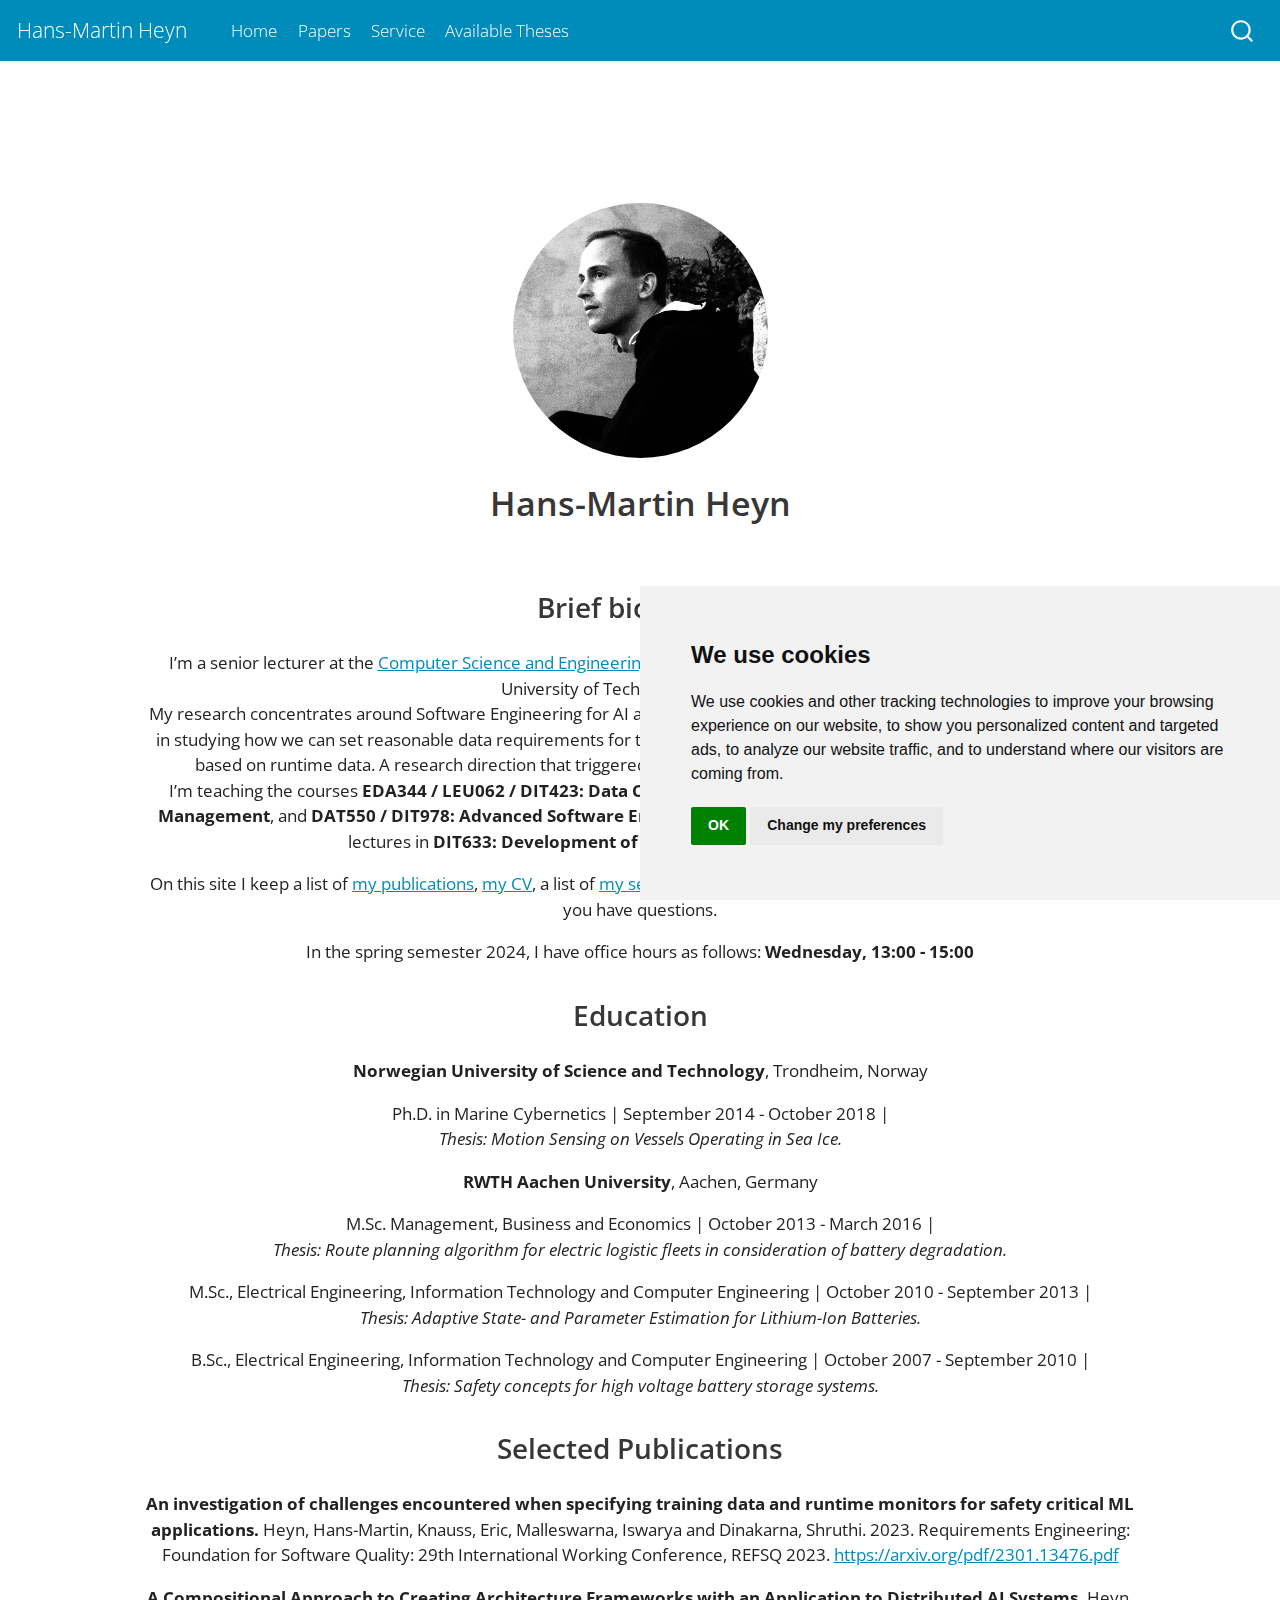
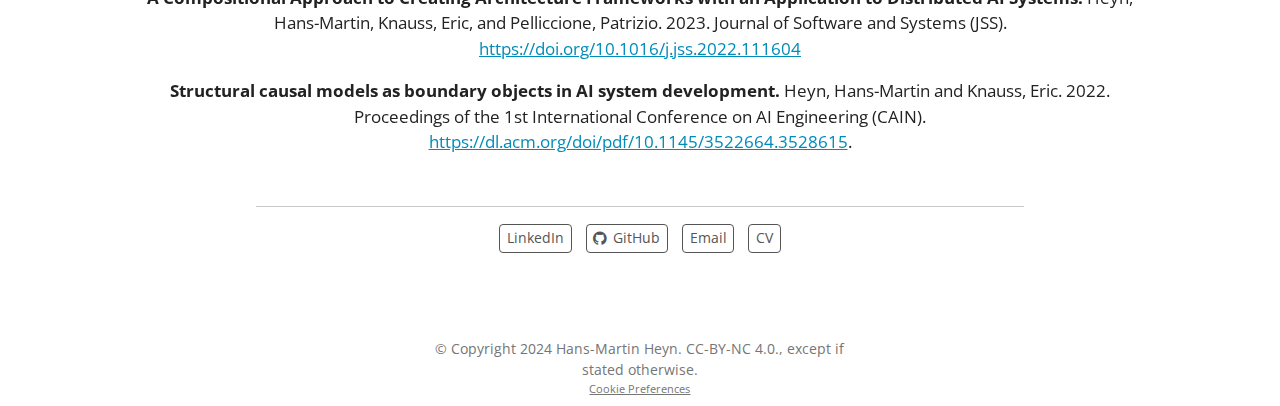
==== index.html @ 66760382 "page update" ====
<!DOCTYPE html>
<html xmlns="http://www.w3.org/1999/xhtml" lang="en" xml:lang="en"><head>

<meta charset="utf-8">
<meta name="generator" content="quarto-1.3.353">

<meta name="viewport" content="width=device-width, initial-scale=1.0, user-scalable=yes">


<title>Hans-Martin Heyn</title>
<style>
code{white-space: pre-wrap;}
span.smallcaps{font-variant: small-caps;}
div.columns{display: flex; gap: min(4vw, 1.5em);}
div.column{flex: auto; overflow-x: auto;}
div.hanging-indent{margin-left: 1.5em; text-indent: -1.5em;}
ul.task-list{list-style: none;}
ul.task-list li input[type="checkbox"] {
  width: 0.8em;
  margin: 0 0.8em 0.2em -1em; /* quarto-specific, see https://github.com/quarto-dev/quarto-cli/issues/4556 */ 
  vertical-align: middle;
}
</style>


<script src="site_libs/quarto-nav/quarto-nav.js"></script>
<script src="site_libs/quarto-nav/headroom.min.js"></script>
<script src="site_libs/clipboard/clipboard.min.js"></script>
<script src="site_libs/quarto-search/autocomplete.umd.js"></script>
<script src="site_libs/quarto-search/fuse.min.js"></script>
<script src="site_libs/quarto-search/quarto-search.js"></script>
<meta name="quarto:offset" content="./">
<script src="site_libs/cookie-consent/cookie-consent.js"></script>
<link href="site_libs/cookie-consent/cookie-consent.css" rel="stylesheet">
<script src="site_libs/quarto-html/quarto.js"></script>
<script src="site_libs/quarto-html/popper.min.js"></script>
<script src="site_libs/quarto-html/tippy.umd.min.js"></script>
<link href="site_libs/quarto-html/tippy.css" rel="stylesheet">
<link href="site_libs/quarto-html/quarto-syntax-highlighting.css" rel="stylesheet" id="quarto-text-highlighting-styles">
<script src="site_libs/bootstrap/bootstrap.min.js"></script>
<link href="site_libs/bootstrap/bootstrap-icons.css" rel="stylesheet">
<link href="site_libs/bootstrap/bootstrap.min.css" rel="stylesheet" id="quarto-bootstrap" data-mode="light">
<script id="quarto-search-options" type="application/json">{
  "location": "navbar",
  "copy-button": false,
  "collapse-after": 3,
  "panel-placement": "end",
  "type": "overlay",
  "limit": 20,
  "language": {
    "search-no-results-text": "No results",
    "search-matching-documents-text": "matching documents",
    "search-copy-link-title": "Copy link to search",
    "search-hide-matches-text": "Hide additional matches",
    "search-more-match-text": "more match in this document",
    "search-more-matches-text": "more matches in this document",
    "search-clear-button-title": "Clear",
    "search-detached-cancel-button-title": "Cancel",
    "search-submit-button-title": "Submit"
  }
}</script>

<script type="text/javascript" charset="UTF-8">
document.addEventListener('DOMContentLoaded', function () {
cookieconsent.run({
  "notice_banner_type":"simple",
  "consent_type":"implied",
  "palette":"light",
  "language":"en",
  "page_load_consent_levels":["strictly-necessary","functionality","tracking","targeting"],
  "notice_banner_reject_button_hide":false,
  "preferences_center_close_button_hide":false,
  "website_name":""
  });
});
</script> 
  


<link rel="stylesheet" href="styles.css">
<meta property="og:title" content="Hans-Martin Heyn">
<meta property="og:image" content="https://martinheyn.github.io/me.jpg">
<meta property="og:site-name" content="Hans-Martin Heyn">
<meta property="og:locale" content="se_SE">
<meta name="twitter:title" content="Hans-Martin Heyn">
<meta name="twitter:image" content="https://martinheyn.github.io/me.jpg">
<meta name="twitter:creator" content="@martin_heyn">
<meta name="twitter:card" content="summary_large_image">
</head>

<body class="nav-fixed fullcontent">

<div id="quarto-search-results"></div>
  <header id="quarto-header" class="headroom fixed-top">
    <nav class="navbar navbar-expand-lg navbar-dark ">
      <div class="navbar-container container-fluid">
      <div class="navbar-brand-container">
    <a class="navbar-brand" href="./index.html">
    <span class="navbar-title">Hans-Martin Heyn</span>
    </a>
  </div>
            <div id="quarto-search" class="" title="Search"></div>
          <button class="navbar-toggler" type="button" data-bs-toggle="collapse" data-bs-target="#navbarCollapse" aria-controls="navbarCollapse" aria-expanded="false" aria-label="Toggle navigation" onclick="if (window.quartoToggleHeadroom) { window.quartoToggleHeadroom(); }">
  <span class="navbar-toggler-icon"></span>
</button>
          <div class="collapse navbar-collapse" id="navbarCollapse">
            <ul class="navbar-nav navbar-nav-scroll me-auto">
  <li class="nav-item">
    <a class="nav-link active" href="./index.html" rel="" target="" aria-current="page">
 <span class="menu-text">Home</span></a>
  </li>  
  <li class="nav-item">
    <a class="nav-link" href="./papers" rel="" target="">
 <span class="menu-text">Papers</span></a>
  </li>  
  <li class="nav-item">
    <a class="nav-link" href="./service" rel="" target="">
 <span class="menu-text">Service</span></a>
  </li>  
  <li class="nav-item">
    <a class="nav-link" href="./theses" rel="" target="">
 <span class="menu-text">Available Theses</span></a>
  </li>  
</ul>
            <div class="quarto-navbar-tools ms-auto">
</div>
          </div> <!-- /navcollapse -->
      </div> <!-- /container-fluid -->
    </nav>
</header>
<!-- content -->
<div id="quarto-content" class="quarto-container page-columns page-rows-contents page-layout-article page-navbar">
<!-- sidebar -->
<!-- margin-sidebar -->
    
<!-- main -->
<div class="quarto-about-jolla page-columns page-full">
  <img src="me.jpg" class="about-image
  round " style="height: 15em; width: 15em;">
 <header id="title-block-header" class="quarto-title-block default">
<div class="quarto-title">
<h1 class="title">Hans-Martin Heyn</h1>
</div>
<div class="quarto-title-meta">
  </div>
</header><main class="content page-columns page-full" id="quarto-document-content">
<div class="column-page">
<section id="brief-biography" class="level2">
<h2 data-anchor-id="brief-biography">Brief biography</h2>
<p>I’m a senior lecturer at the <a href="https://www.gu.se/en/computer-science-engineering">Computer Science and Engineering Department</a> of the University of Gothenburg and Chalmers University of Technology in Sweden.<br> My research concentrates around Software Engineering for AI and distributed cyber-physical systems. I’m especially interested in studying how we can set reasonable data requirements for training and run-time data and implement fault detection for AI based on runtime data. A research direction that triggered my interest for achieving these aims is causal modelling.<br> I’m teaching the courses <strong>EDA344 / LEU062 / DIT423: Data Communication</strong>, <strong>DAT257 / DIT257: Agile Software Project Management</strong>, and <strong>DAT550 / DIT978: Advanced Software Engineering for AI/ML-Enabled Systems</strong>. I’m also giving guest lectures in <strong>DIT633: Development of Embedded and Real-Time Systems</strong>.</p>
<p>On this site I keep a list of <a href="papers">my publications</a>, <a href="cv.pdf">my CV</a>, a list of <a href="service">my services</a> and <a href="theses">a list of theses I supervise</a>. Feel free to contact me if you have questions.</p>
<p>In the spring semester 2024, I have office hours as follows: <strong>Wednesday, 13:00 - 15:00</strong></p>
</section>
<section id="education" class="level2">
<h2 data-anchor-id="education">Education</h2>
<p><strong>Norwegian University of Science and Technology</strong>, Trondheim, Norway</p>
<p>Ph.D.&nbsp;in Marine Cybernetics | September 2014 - October 2018 |<br> <em>Thesis: Motion Sensing on Vessels Operating in Sea Ice.</em></p>
<p><strong>RWTH Aachen University</strong>, Aachen, Germany</p>
<p>M.Sc. Management, Business and Economics | October 2013 - March 2016 |<br> <em>Thesis: Route planning algorithm for electric logistic fleets in consideration of battery degradation.</em></p>
<p>M.Sc., Electrical Engineering, Information Technology and Computer Engineering | October 2010 - September 2013 |<br> <em>Thesis: Adaptive State- and Parameter Estimation for Lithium-Ion Batteries.</em></p>
B.Sc., Electrical Engineering, Information Technology and Computer Engineering | October 2007 - September 2010 |<br> <em>Thesis: Safety concepts for high voltage battery storage systems.</em>
<p>
</p>
</section>
<section id="selected-publications" class="level2">
<h2 data-anchor-id="selected-publications">Selected Publications</h2>
<p><strong>An investigation of challenges encountered when specifying training data and runtime monitors for safety critical ML applications.</strong> Heyn, Hans-Martin, Knauss, Eric, Malleswarna, Iswarya and Dinakarna, Shruthi. 2023. Requirements Engineering: Foundation for Software Quality: 29th International Working Conference, REFSQ 2023. <a href="https://arxiv.org/pdf/2301.13476.pdf">https://arxiv.org/pdf/2301.13476.pdf</a></p>
<p><strong>A Compositional Approach to Creating Architecture Frameworks with an Application to Distributed AI Systems.</strong> Heyn, Hans-Martin, Knauss, Eric, and Pelliccione, Patrizio. 2023. Journal of Software and Systems (JSS). <a href="https://doi.org/10.1016/j.jss.2022.111604">https://doi.org/10.1016/j.jss.2022.111604</a></p>
<p><strong>Structural causal models as boundary objects in AI system development.</strong> Heyn, Hans-Martin and Knauss, Eric. 2022. Proceedings of the 1st International Conference on AI Engineering (CAIN). <a href="https://dl.acm.org/doi/pdf/10.1145/3522664.3528615">https://dl.acm.org/doi/pdf/10.1145/3522664.3528615</a>.</p>
</section>
</div>


</main> 
  <hr class="about-sep">
   <div class="about-links">
  <a href="https://www.linkedin.com/in/hans-martin-heyn-308461155" class="about-link" rel="" target="">
     <span class="about-link-text">LinkedIn</span>
  </a>
  <a href="https://github.com/martinheyn" class="about-link" rel="" target="">
    <i class="bi bi-github"></i>
     <span class="about-link-text">GitHub</span>
  </a>
  <a href="mailto:heynatchalmers.se" class="about-link" rel="" target="">
     <span class="about-link-text">Email</span>
  </a>
  <a href="/cv.pdf" class="about-link" rel="" target="">
     <span class="about-link-text">CV</span>
  </a>
</div>
</div>
 <!-- /main -->
<script id="quarto-html-after-body" type="application/javascript">
window.document.addEventListener("DOMContentLoaded", function (event) {
  const toggleBodyColorMode = (bsSheetEl) => {
    const mode = bsSheetEl.getAttribute("data-mode");
    const bodyEl = window.document.querySelector("body");
    if (mode === "dark") {
      bodyEl.classList.add("quarto-dark");
      bodyEl.classList.remove("quarto-light");
    } else {
      bodyEl.classList.add("quarto-light");
      bodyEl.classList.remove("quarto-dark");
    }
  }
  const toggleBodyColorPrimary = () => {
    const bsSheetEl = window.document.querySelector("link#quarto-bootstrap");
    if (bsSheetEl) {
      toggleBodyColorMode(bsSheetEl);
    }
  }
  toggleBodyColorPrimary();  
  const isCodeAnnotation = (el) => {
    for (const clz of el.classList) {
      if (clz.startsWith('code-annotation-')) {                     
        return true;
      }
    }
    return false;
  }
  const clipboard = new window.ClipboardJS('.code-copy-button', {
    text: function(trigger) {
      const codeEl = trigger.previousElementSibling.cloneNode(true);
      for (const childEl of codeEl.children) {
        if (isCodeAnnotation(childEl)) {
          childEl.remove();
        }
      }
      return codeEl.innerText;
    }
  });
  clipboard.on('success', function(e) {
    // button target
    const button = e.trigger;
    // don't keep focus
    button.blur();
    // flash "checked"
    button.classList.add('code-copy-button-checked');
    var currentTitle = button.getAttribute("title");
    button.setAttribute("title", "Copied!");
    let tooltip;
    if (window.bootstrap) {
      button.setAttribute("data-bs-toggle", "tooltip");
      button.setAttribute("data-bs-placement", "left");
      button.setAttribute("data-bs-title", "Copied!");
      tooltip = new bootstrap.Tooltip(button, 
        { trigger: "manual", 
          customClass: "code-copy-button-tooltip",
          offset: [0, -8]});
      tooltip.show();    
    }
    setTimeout(function() {
      if (tooltip) {
        tooltip.hide();
        button.removeAttribute("data-bs-title");
        button.removeAttribute("data-bs-toggle");
        button.removeAttribute("data-bs-placement");
      }
      button.setAttribute("title", currentTitle);
      button.classList.remove('code-copy-button-checked');
    }, 1000);
    // clear code selection
    e.clearSelection();
  });
  function tippyHover(el, contentFn) {
    const config = {
      allowHTML: true,
      content: contentFn,
      maxWidth: 500,
      delay: 100,
      arrow: false,
      appendTo: function(el) {
          return el.parentElement;
      },
      interactive: true,
      interactiveBorder: 10,
      theme: 'quarto',
      placement: 'bottom-start'
    };
    window.tippy(el, config); 
  }
  const noterefs = window.document.querySelectorAll('a[role="doc-noteref"]');
  for (var i=0; i<noterefs.length; i++) {
    const ref = noterefs[i];
    tippyHover(ref, function() {
      // use id or data attribute instead here
      let href = ref.getAttribute('data-footnote-href') || ref.getAttribute('href');
      try { href = new URL(href).hash; } catch {}
      const id = href.replace(/^#\/?/, "");
      const note = window.document.getElementById(id);
      return note.innerHTML;
    });
  }
      let selectedAnnoteEl;
      const selectorForAnnotation = ( cell, annotation) => {
        let cellAttr = 'data-code-cell="' + cell + '"';
        let lineAttr = 'data-code-annotation="' +  annotation + '"';
        const selector = 'span[' + cellAttr + '][' + lineAttr + ']';
        return selector;
      }
      const selectCodeLines = (annoteEl) => {
        const doc = window.document;
        const targetCell = annoteEl.getAttribute("data-target-cell");
        const targetAnnotation = annoteEl.getAttribute("data-target-annotation");
        const annoteSpan = window.document.querySelector(selectorForAnnotation(targetCell, targetAnnotation));
        const lines = annoteSpan.getAttribute("data-code-lines").split(",");
        const lineIds = lines.map((line) => {
          return targetCell + "-" + line;
        })
        let top = null;
        let height = null;
        let parent = null;
        if (lineIds.length > 0) {
            //compute the position of the single el (top and bottom and make a div)
            const el = window.document.getElementById(lineIds[0]);
            top = el.offsetTop;
            height = el.offsetHeight;
            parent = el.parentElement.parentElement;
          if (lineIds.length > 1) {
            const lastEl = window.document.getElementById(lineIds[lineIds.length - 1]);
            const bottom = lastEl.offsetTop + lastEl.offsetHeight;
            height = bottom - top;
          }
          if (top !== null && height !== null && parent !== null) {
            // cook up a div (if necessary) and position it 
            let div = window.document.getElementById("code-annotation-line-highlight");
            if (div === null) {
              div = window.document.createElement("div");
              div.setAttribute("id", "code-annotation-line-highlight");
              div.style.position = 'absolute';
              parent.appendChild(div);
            }
            div.style.top = top - 2 + "px";
            div.style.height = height + 4 + "px";
            let gutterDiv = window.document.getElementById("code-annotation-line-highlight-gutter");
            if (gutterDiv === null) {
              gutterDiv = window.document.createElement("div");
              gutterDiv.setAttribute("id", "code-annotation-line-highlight-gutter");
              gutterDiv.style.position = 'absolute';
              const codeCell = window.document.getElementById(targetCell);
              const gutter = codeCell.querySelector('.code-annotation-gutter');
              gutter.appendChild(gutterDiv);
            }
            gutterDiv.style.top = top - 2 + "px";
            gutterDiv.style.height = height + 4 + "px";
          }
          selectedAnnoteEl = annoteEl;
        }
      };
      const unselectCodeLines = () => {
        const elementsIds = ["code-annotation-line-highlight", "code-annotation-line-highlight-gutter"];
        elementsIds.forEach((elId) => {
          const div = window.document.getElementById(elId);
          if (div) {
            div.remove();
          }
        });
        selectedAnnoteEl = undefined;
      };
      // Attach click handler to the DT
      const annoteDls = window.document.querySelectorAll('dt[data-target-cell]');
      for (const annoteDlNode of annoteDls) {
        annoteDlNode.addEventListener('click', (event) => {
          const clickedEl = event.target;
          if (clickedEl !== selectedAnnoteEl) {
            unselectCodeLines();
            const activeEl = window.document.querySelector('dt[data-target-cell].code-annotation-active');
            if (activeEl) {
              activeEl.classList.remove('code-annotation-active');
            }
            selectCodeLines(clickedEl);
            clickedEl.classList.add('code-annotation-active');
          } else {
            // Unselect the line
            unselectCodeLines();
            clickedEl.classList.remove('code-annotation-active');
          }
        });
      }
  const findCites = (el) => {
    const parentEl = el.parentElement;
    if (parentEl) {
      const cites = parentEl.dataset.cites;
      if (cites) {
        return {
          el,
          cites: cites.split(' ')
        };
      } else {
        return findCites(el.parentElement)
      }
    } else {
      return undefined;
    }
  };
  var bibliorefs = window.document.querySelectorAll('a[role="doc-biblioref"]');
  for (var i=0; i<bibliorefs.length; i++) {
    const ref = bibliorefs[i];
    const citeInfo = findCites(ref);
    if (citeInfo) {
      tippyHover(citeInfo.el, function() {
        var popup = window.document.createElement('div');
        citeInfo.cites.forEach(function(cite) {
          var citeDiv = window.document.createElement('div');
          citeDiv.classList.add('hanging-indent');
          citeDiv.classList.add('csl-entry');
          var biblioDiv = window.document.getElementById('ref-' + cite);
          if (biblioDiv) {
            citeDiv.innerHTML = biblioDiv.innerHTML;
          }
          popup.appendChild(citeDiv);
        });
        return popup.innerHTML;
      });
    }
  }
});
</script>
</div> <!-- /content -->
<footer class="footer">
  <div class="nav-footer">
    <div class="nav-footer-left">
      &nbsp;
    </div>   
    <div class="nav-footer-center">© Copyright 2024 Hans-Martin Heyn. CC-BY-NC 4.0., except if stated otherwise.<div class="cookie-consent-footer"><a href="#" id="open_preferences_center">Cookie Preferences</a></div></div>
    <div class="nav-footer-right">
      &nbsp;
    </div>
  </div>
</footer>



</body></html>
---- site_libs/cookie-consent/cookie-consent.css ----
div.cookie-consent-footer {
  font-size: 0.8em;
  text-decoration: none;
}
---- site_libs/quarto-html/tippy.css ----
.tippy-box[data-animation=fade][data-state=hidden]{opacity:0}[data-tippy-root]{max-width:calc(100vw - 10px)}.tippy-box{position:relative;background-color:#333;color:#fff;border-radius:4px;font-size:14px;line-height:1.4;white-space:normal;outline:0;transition-property:transform,visibility,opacity}.tippy-box[data-placement^=top]>.tippy-arrow{bottom:0}.tippy-box[data-placement^=top]>.tippy-arrow:before{bottom:-7px;left:0;border-width:8px 8px 0;border-top-color:initial;transform-origin:center top}.tippy-box[data-placement^=bottom]>.tippy-arrow{top:0}.tippy-box[data-placement^=bottom]>.tippy-arrow:before{top:-7px;left:0;border-width:0 8px 8px;border-bottom-color:initial;transform-origin:center bottom}.tippy-box[data-placement^=left]>.tippy-arrow{right:0}.tippy-box[data-placement^=left]>.tippy-arrow:before{border-width:8px 0 8px 8px;border-left-color:initial;right:-7px;transform-origin:center left}.tippy-box[data-placement^=right]>.tippy-arrow{left:0}.tippy-box[data-placement^=right]>.tippy-arrow:before{left:-7px;border-width:8px 8px 8px 0;border-right-color:initial;transform-origin:center right}.tippy-box[data-inertia][data-state=visible]{transition-timing-function:cubic-bezier(.54,1.5,.38,1.11)}.tippy-arrow{width:16px;height:16px;color:#333}.tippy-arrow:before{content:"";position:absolute;border-color:transparent;border-style:solid}.tippy-content{position:relative;padding:5px 9px;z-index:1}
---- site_libs/quarto-html/quarto-syntax-highlighting.css ----
/* quarto syntax highlight colors */
:root {
  --quarto-hl-ot-color: #003B4F;
  --quarto-hl-at-color: #657422;
  --quarto-hl-ss-color: #20794D;
  --quarto-hl-an-color: #5E5E5E;
  --quarto-hl-fu-color: #4758AB;
  --quarto-hl-st-color: #20794D;
  --quarto-hl-cf-color: #003B4F;
  --quarto-hl-op-color: #5E5E5E;
  --quarto-hl-er-color: #AD0000;
  --quarto-hl-bn-color: #AD0000;
  --quarto-hl-al-color: #AD0000;
  --quarto-hl-va-color: #111111;
  --quarto-hl-bu-color: inherit;
  --quarto-hl-ex-color: inherit;
  --quarto-hl-pp-color: #AD0000;
  --quarto-hl-in-color: #5E5E5E;
  --quarto-hl-vs-color: #20794D;
  --quarto-hl-wa-color: #5E5E5E;
  --quarto-hl-do-color: #5E5E5E;
  --quarto-hl-im-color: #00769E;
  --quarto-hl-ch-color: #20794D;
  --quarto-hl-dt-color: #AD0000;
  --quarto-hl-fl-color: #AD0000;
  --quarto-hl-co-color: #5E5E5E;
  --quarto-hl-cv-color: #5E5E5E;
  --quarto-hl-cn-color: #8f5902;
  --quarto-hl-sc-color: #5E5E5E;
  --quarto-hl-dv-color: #AD0000;
  --quarto-hl-kw-color: #003B4F;
}

/* other quarto variables */
:root {
  --quarto-font-monospace: SFMono-Regular, Menlo, Monaco, Consolas, "Liberation Mono", "Courier New", monospace;
}

pre > code.sourceCode > span {
  color: #003B4F;
}

code span {
  color: #003B4F;
}

code.sourceCode > span {
  color: #003B4F;
}

div.sourceCode,
div.sourceCode pre.sourceCode {
  color: #003B4F;
}

code span.ot {
  color: #003B4F;
  font-style: inherit;
}

code span.at {
  color: #657422;
  font-style: inherit;
}

code span.ss {
  color: #20794D;
  font-style: inherit;
}

code span.an {
  color: #5E5E5E;
  font-style: inherit;
}

code span.fu {
  color: #4758AB;
  font-style: inherit;
}

code span.st {
  color: #20794D;
  font-style: inherit;
}

code span.cf {
  color: #003B4F;
  font-style: inherit;
}

code span.op {
  color: #5E5E5E;
  font-style: inherit;
}

code span.er {
  color: #AD0000;
  font-style: inherit;
}

code span.bn {
  color: #AD0000;
  font-style: inherit;
}

code span.al {
  color: #AD0000;
  font-style: inherit;
}

code span.va {
  color: #111111;
  font-style: inherit;
}

code span.bu {
  font-style: inherit;
}

code span.ex {
  font-style: inherit;
}

code span.pp {
  color: #AD0000;
  font-style: inherit;
}

code span.in {
  color: #5E5E5E;
  font-style: inherit;
}

code span.vs {
  color: #20794D;
  font-style: inherit;
}

code span.wa {
  color: #5E5E5E;
  font-style: italic;
}

code span.do {
  color: #5E5E5E;
  font-style: italic;
}

code span.im {
  color: #00769E;
  font-style: inherit;
}

code span.ch {
  color: #20794D;
  font-style: inherit;
}

code span.dt {
  color: #AD0000;
  font-style: inherit;
}

code span.fl {
  color: #AD0000;
  font-style: inherit;
}

code span.co {
  color: #5E5E5E;
  font-style: inherit;
}

code span.cv {
  color: #5E5E5E;
  font-style: italic;
}

code span.cn {
  color: #8f5902;
  font-style: inherit;
}

code span.sc {
  color: #5E5E5E;
  font-style: inherit;
}

code span.dv {
  color: #AD0000;
  font-style: inherit;
}

code span.kw {
  color: #003B4F;
  font-style: inherit;
}

.prevent-inlining {
  content: "</";
}

/*# sourceMappingURL=debc5d5d77c3f9108843748ff7464032.css.map */
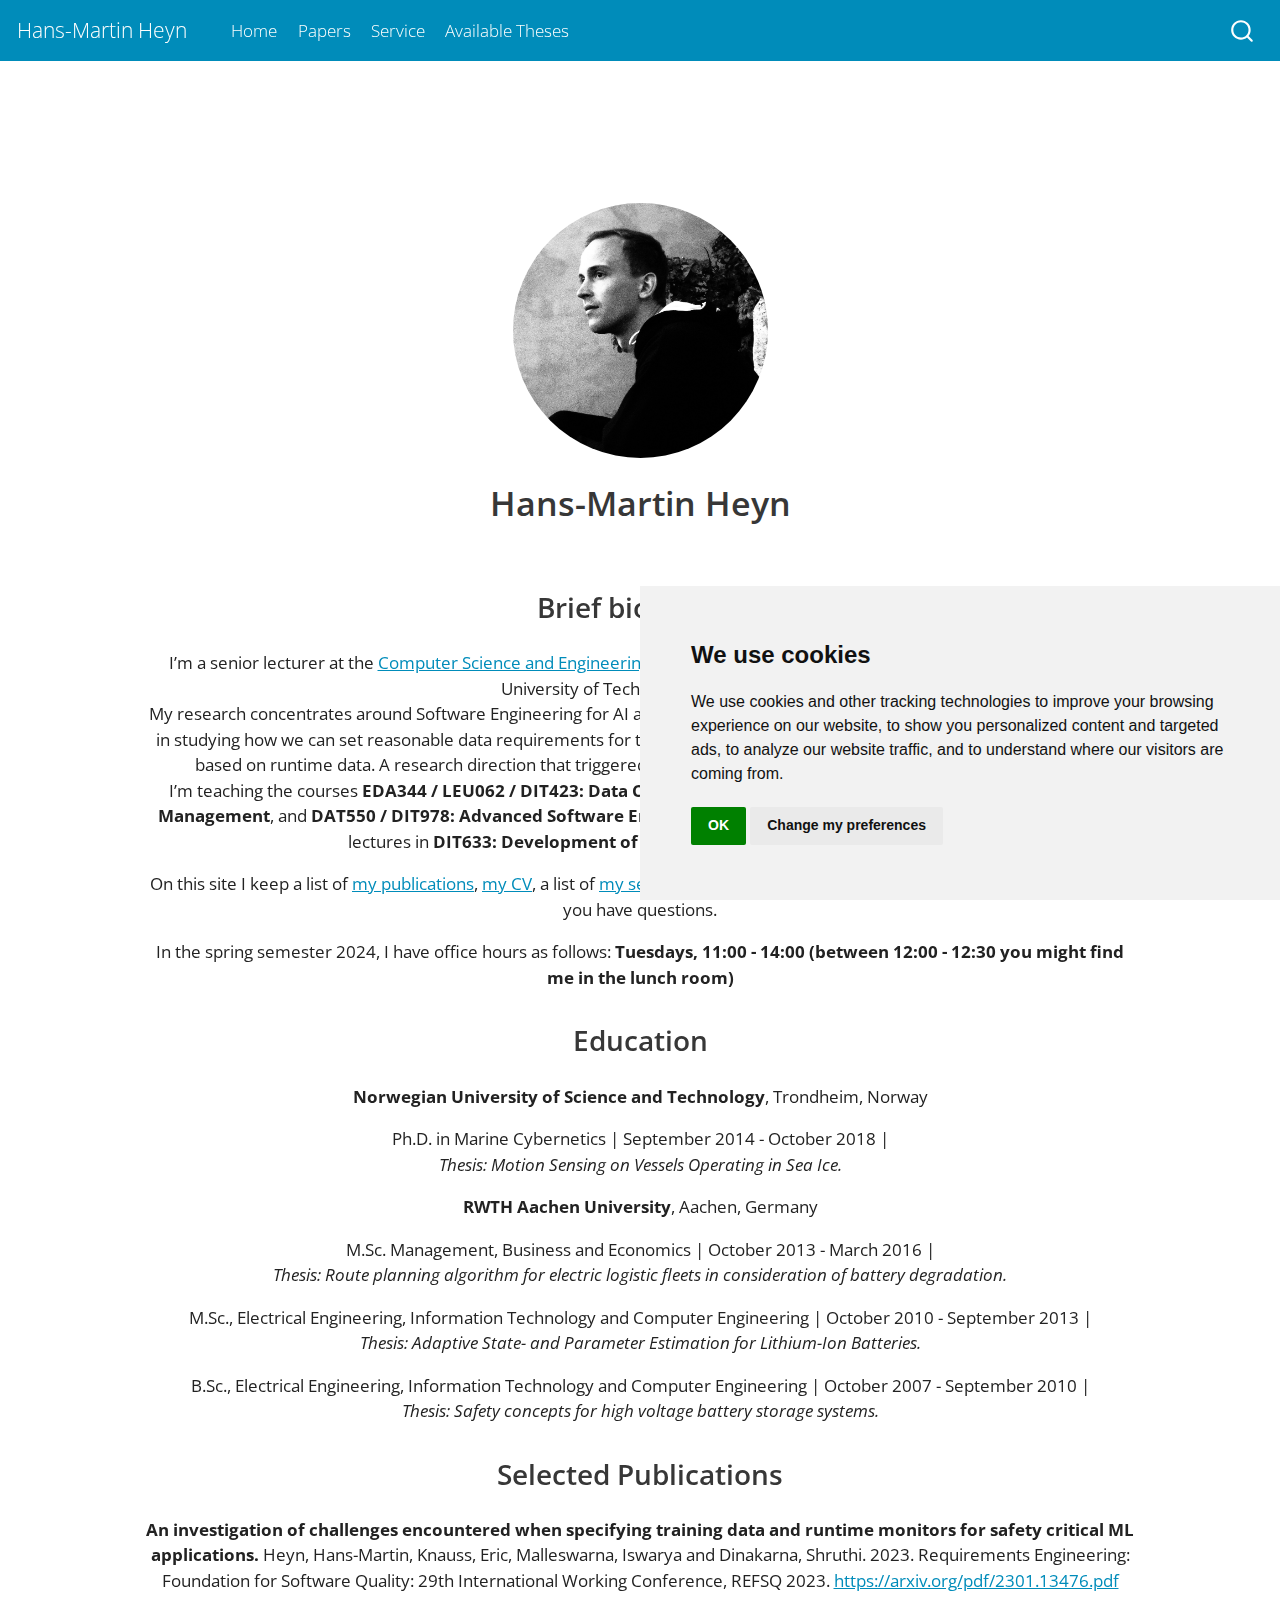
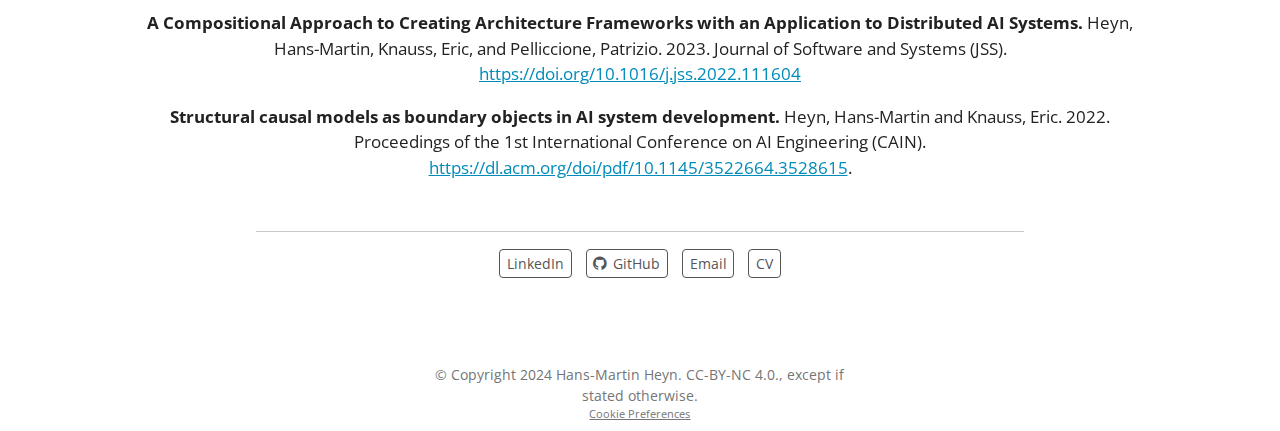
==== commit 718aff55: "updated office hours" ====
--- a/index.html
+++ b/index.html
@@ -2,7 +2,7 @@
 <html xmlns="http://www.w3.org/1999/xhtml" lang="en" xml:lang="en"><head>
 
 <meta charset="utf-8">
-<meta name="generator" content="quarto-1.3.353">
+<meta name="generator" content="quarto-1.3.361">
 
 <meta name="viewport" content="width=device-width, initial-scale=1.0, user-scalable=yes">
 
@@ -56,7 +56,8 @@
     "search-more-matches-text": "more matches in this document",
     "search-clear-button-title": "Clear",
     "search-detached-cancel-button-title": "Cancel",
-    "search-submit-button-title": "Submit"
+    "search-submit-button-title": "Submit",
+    "search-label": "Search"
   }
 }</script>
 
@@ -149,7 +150,7 @@
 <h2 data-anchor-id="brief-biography">Brief biography</h2>
 <p>I’m a senior lecturer at the <a href="https://www.gu.se/en/computer-science-engineering">Computer Science and Engineering Department</a> of the University of Gothenburg and Chalmers University of Technology in Sweden.<br> My research concentrates around Software Engineering for AI and distributed cyber-physical systems. I’m especially interested in studying how we can set reasonable data requirements for training and run-time data and implement fault detection for AI based on runtime data. A research direction that triggered my interest for achieving these aims is causal modelling.<br> I’m teaching the courses <strong>EDA344 / LEU062 / DIT423: Data Communication</strong>, <strong>DAT257 / DIT257: Agile Software Project Management</strong>, and <strong>DAT550 / DIT978: Advanced Software Engineering for AI/ML-Enabled Systems</strong>. I’m also giving guest lectures in <strong>DIT633: Development of Embedded and Real-Time Systems</strong>.</p>
 <p>On this site I keep a list of <a href="papers">my publications</a>, <a href="cv.pdf">my CV</a>, a list of <a href="service">my services</a> and <a href="theses">a list of theses I supervise</a>. Feel free to contact me if you have questions.</p>
-<p>In the spring semester 2024, I have office hours as follows: <strong>Wednesday, 13:00 - 15:00</strong></p>
+<p>In the spring semester 2024, I have office hours as follows: <strong>Tuesdays, 11:00 - 14:00 (between 12:00 - 12:30 you might find me in the lunch room)</strong></p>
 </section>
 <section id="education" class="level2">
 <h2 data-anchor-id="education">Education</h2>
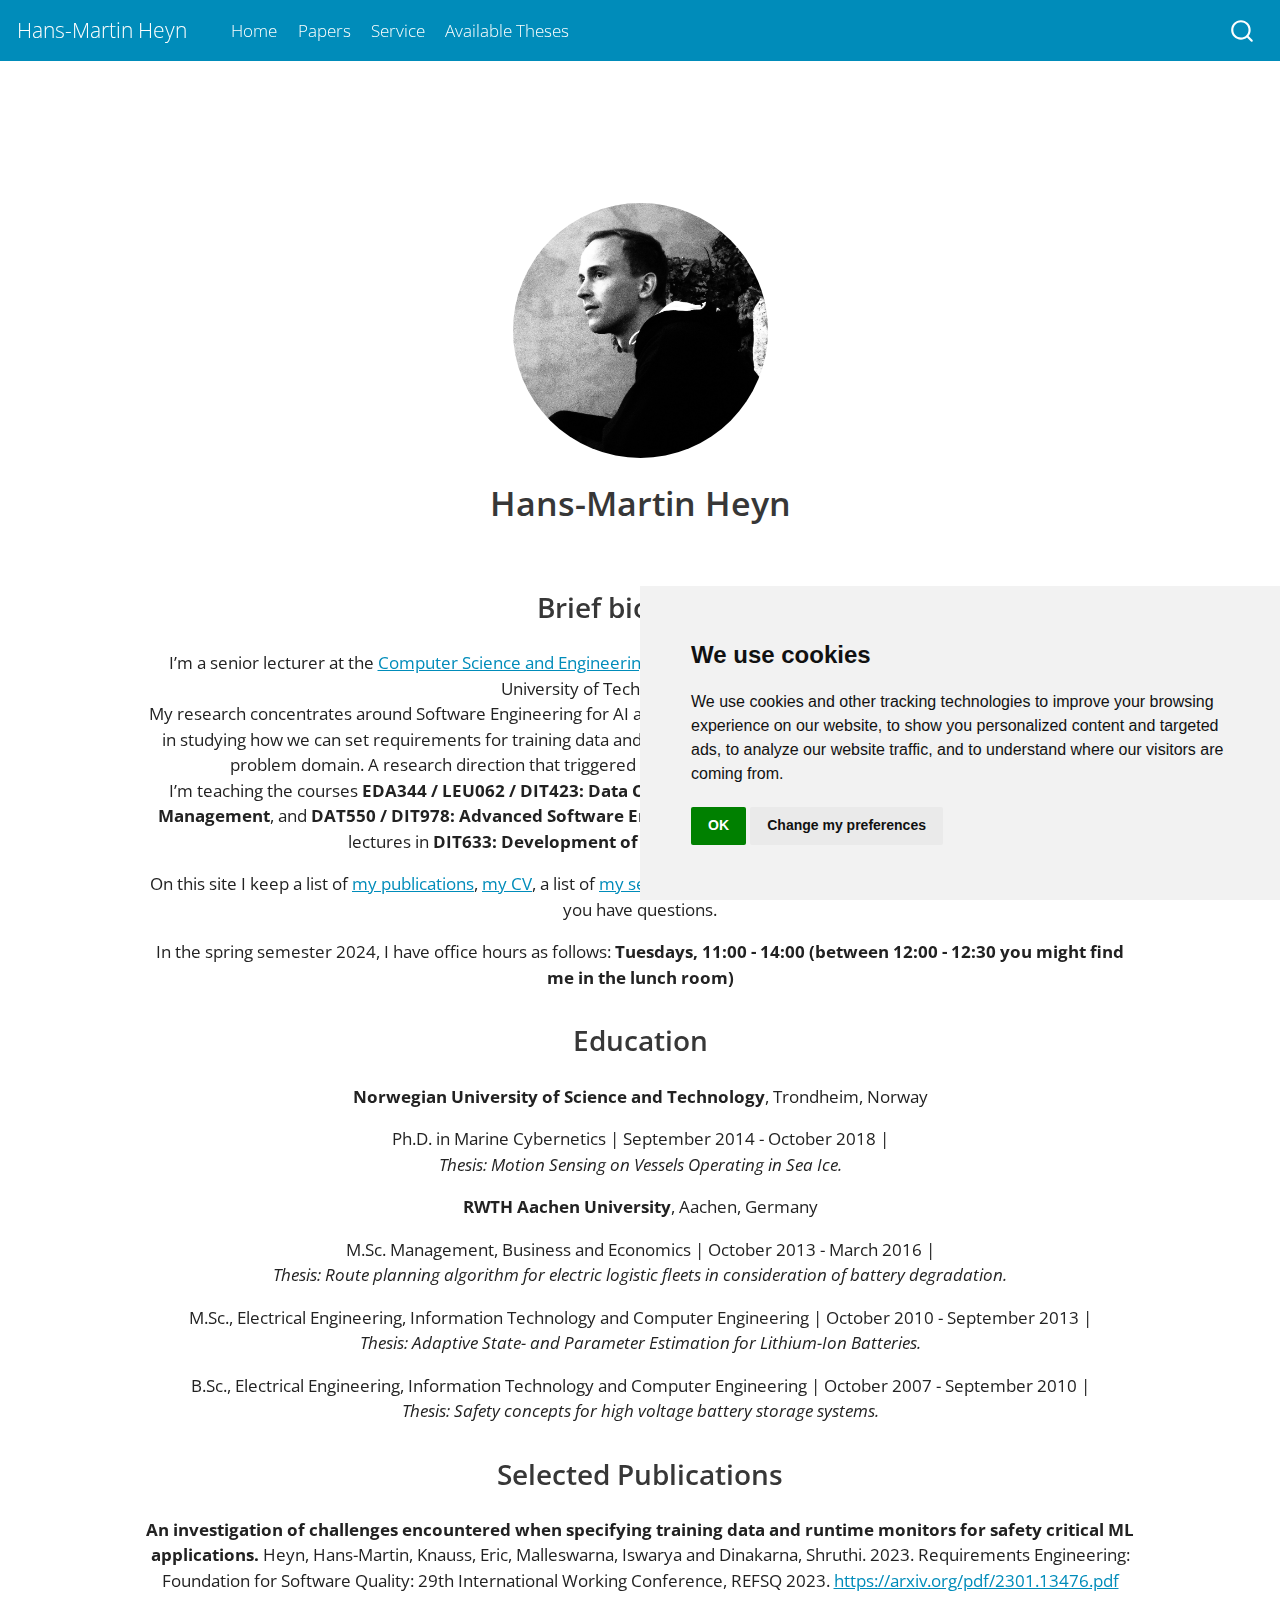
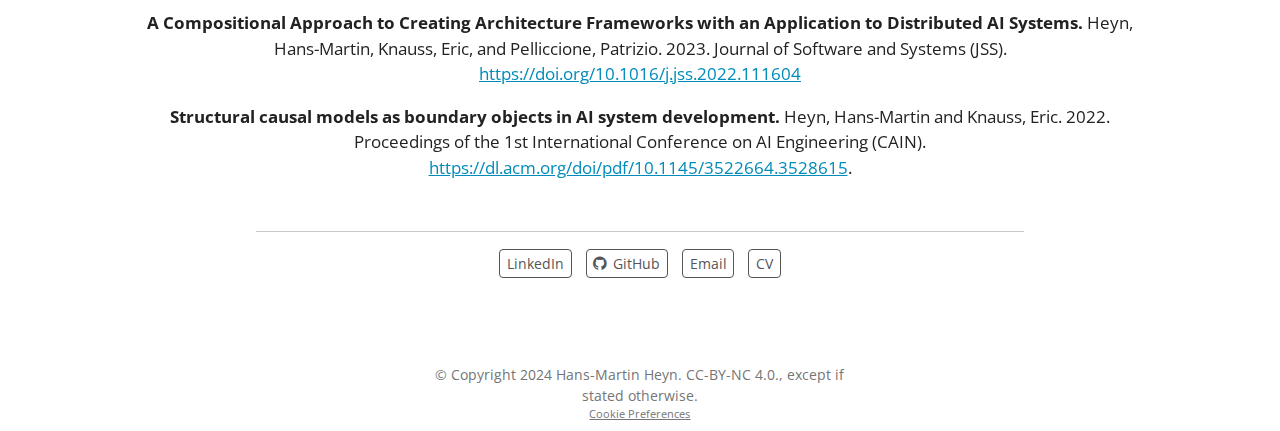
==== commit 7d265bfa: "updated theses and research interest" ====
--- a/index.html
+++ b/index.html
@@ -2,7 +2,7 @@
 <html xmlns="http://www.w3.org/1999/xhtml" lang="en" xml:lang="en"><head>
 
 <meta charset="utf-8">
-<meta name="generator" content="quarto-1.3.361">
+<meta name="generator" content="quarto-1.3.353">
 
 <meta name="viewport" content="width=device-width, initial-scale=1.0, user-scalable=yes">
 
@@ -56,8 +56,7 @@
     "search-more-matches-text": "more matches in this document",
     "search-clear-button-title": "Clear",
     "search-detached-cancel-button-title": "Cancel",
-    "search-submit-button-title": "Submit",
-    "search-label": "Search"
+    "search-submit-button-title": "Submit"
   }
 }</script>
 
@@ -148,7 +147,7 @@
 <div class="column-page">
 <section id="brief-biography" class="level2">
 <h2 data-anchor-id="brief-biography">Brief biography</h2>
-<p>I’m a senior lecturer at the <a href="https://www.gu.se/en/computer-science-engineering">Computer Science and Engineering Department</a> of the University of Gothenburg and Chalmers University of Technology in Sweden.<br> My research concentrates around Software Engineering for AI and distributed cyber-physical systems. I’m especially interested in studying how we can set reasonable data requirements for training and run-time data and implement fault detection for AI based on runtime data. A research direction that triggered my interest for achieving these aims is causal modelling.<br> I’m teaching the courses <strong>EDA344 / LEU062 / DIT423: Data Communication</strong>, <strong>DAT257 / DIT257: Agile Software Project Management</strong>, and <strong>DAT550 / DIT978: Advanced Software Engineering for AI/ML-Enabled Systems</strong>. I’m also giving guest lectures in <strong>DIT633: Development of Embedded and Real-Time Systems</strong>.</p>
+<p>I’m a senior lecturer at the <a href="https://www.gu.se/en/computer-science-engineering">Computer Science and Engineering Department</a> of the University of Gothenburg and Chalmers University of Technology in Sweden.<br> My research concentrates around Software Engineering for AI and distributed cyber-physical systems. I’m especially interested in studying how we can set requirements for training data and data at runtime based on prior knowledge we have about the problem domain. A research direction that triggered my interest for achieving this aim is causal modelling.<br> I’m teaching the courses <strong>EDA344 / LEU062 / DIT423: Data Communication</strong>, <strong>DAT257 / DIT257: Agile Software Project Management</strong>, and <strong>DAT550 / DIT978: Advanced Software Engineering for AI/ML-Enabled Systems</strong>. I’m also giving guest lectures in <strong>DIT633: Development of Embedded and Real-Time Systems</strong>.</p>
 <p>On this site I keep a list of <a href="papers">my publications</a>, <a href="cv.pdf">my CV</a>, a list of <a href="service">my services</a> and <a href="theses">a list of theses I supervise</a>. Feel free to contact me if you have questions.</p>
 <p>In the spring semester 2024, I have office hours as follows: <strong>Tuesdays, 11:00 - 14:00 (between 12:00 - 12:30 you might find me in the lunch room)</strong></p>
 </section>
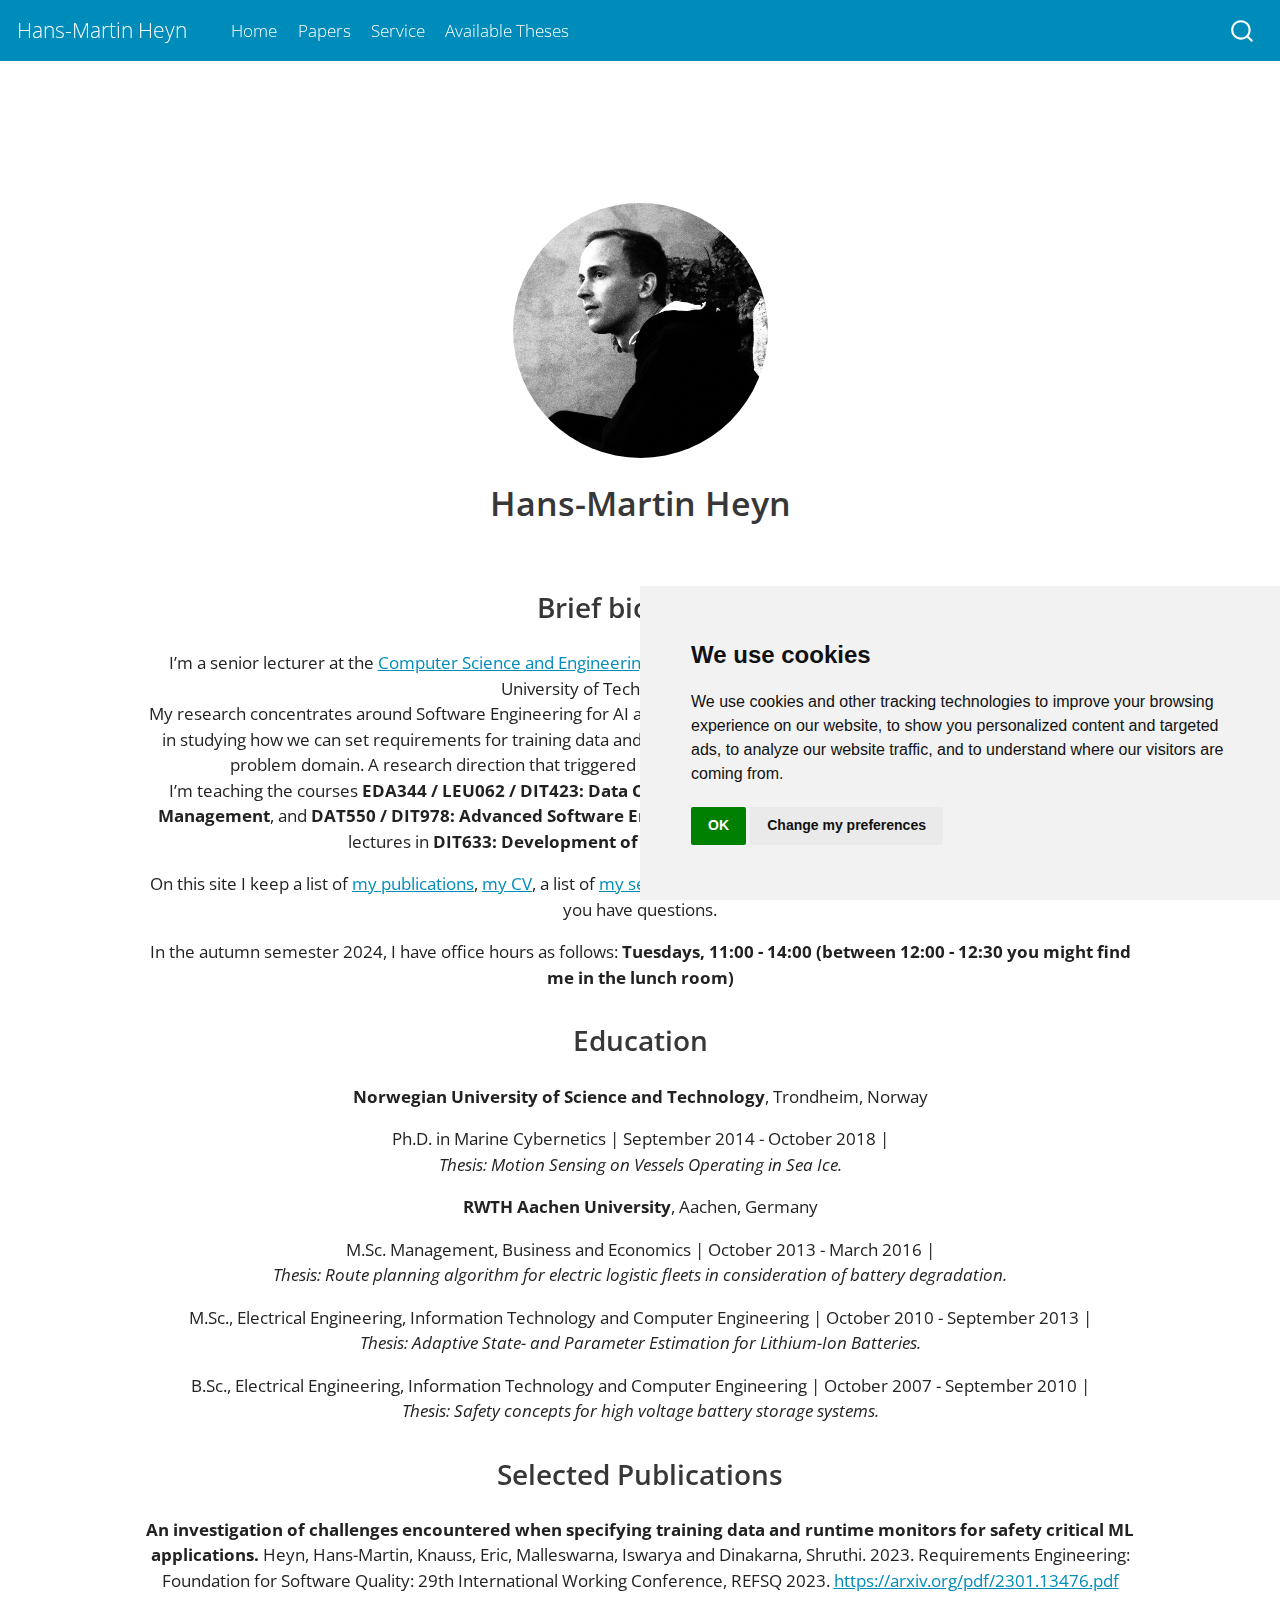
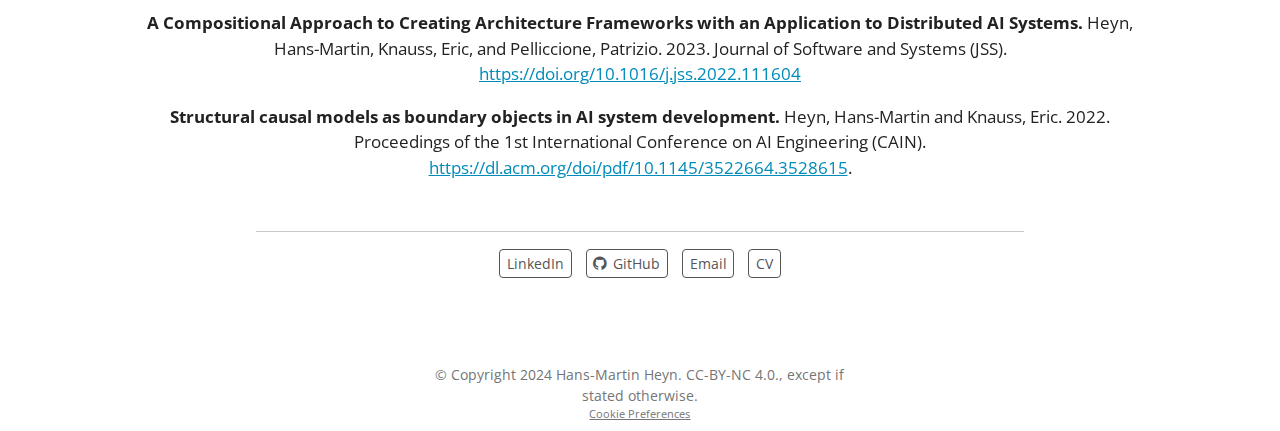
==== commit d9bb4d42: "Update for new term" ====
--- a/index.html
+++ b/index.html
@@ -2,7 +2,7 @@
 <html xmlns="http://www.w3.org/1999/xhtml" lang="en" xml:lang="en"><head>
 
 <meta charset="utf-8">
-<meta name="generator" content="quarto-1.3.353">
+<meta name="generator" content="quarto-1.3.361">
 
 <meta name="viewport" content="width=device-width, initial-scale=1.0, user-scalable=yes">
 
@@ -56,7 +56,8 @@
     "search-more-matches-text": "more matches in this document",
     "search-clear-button-title": "Clear",
     "search-detached-cancel-button-title": "Cancel",
-    "search-submit-button-title": "Submit"
+    "search-submit-button-title": "Submit",
+    "search-label": "Search"
   }
 }</script>
 
@@ -149,7 +150,7 @@
 <h2 data-anchor-id="brief-biography">Brief biography</h2>
 <p>I’m a senior lecturer at the <a href="https://www.gu.se/en/computer-science-engineering">Computer Science and Engineering Department</a> of the University of Gothenburg and Chalmers University of Technology in Sweden.<br> My research concentrates around Software Engineering for AI and distributed cyber-physical systems. I’m especially interested in studying how we can set requirements for training data and data at runtime based on prior knowledge we have about the problem domain. A research direction that triggered my interest for achieving this aim is causal modelling.<br> I’m teaching the courses <strong>EDA344 / LEU062 / DIT423: Data Communication</strong>, <strong>DAT257 / DIT257: Agile Software Project Management</strong>, and <strong>DAT550 / DIT978: Advanced Software Engineering for AI/ML-Enabled Systems</strong>. I’m also giving guest lectures in <strong>DIT633: Development of Embedded and Real-Time Systems</strong>.</p>
 <p>On this site I keep a list of <a href="papers">my publications</a>, <a href="cv.pdf">my CV</a>, a list of <a href="service">my services</a> and <a href="theses">a list of theses I supervise</a>. Feel free to contact me if you have questions.</p>
-<p>In the spring semester 2024, I have office hours as follows: <strong>Tuesdays, 11:00 - 14:00 (between 12:00 - 12:30 you might find me in the lunch room)</strong></p>
+<p>In the autumn semester 2024, I have office hours as follows: <strong>Tuesdays, 11:00 - 14:00 (between 12:00 - 12:30 you might find me in the lunch room)</strong></p>
 </section>
 <section id="education" class="level2">
 <h2 data-anchor-id="education">Education</h2>
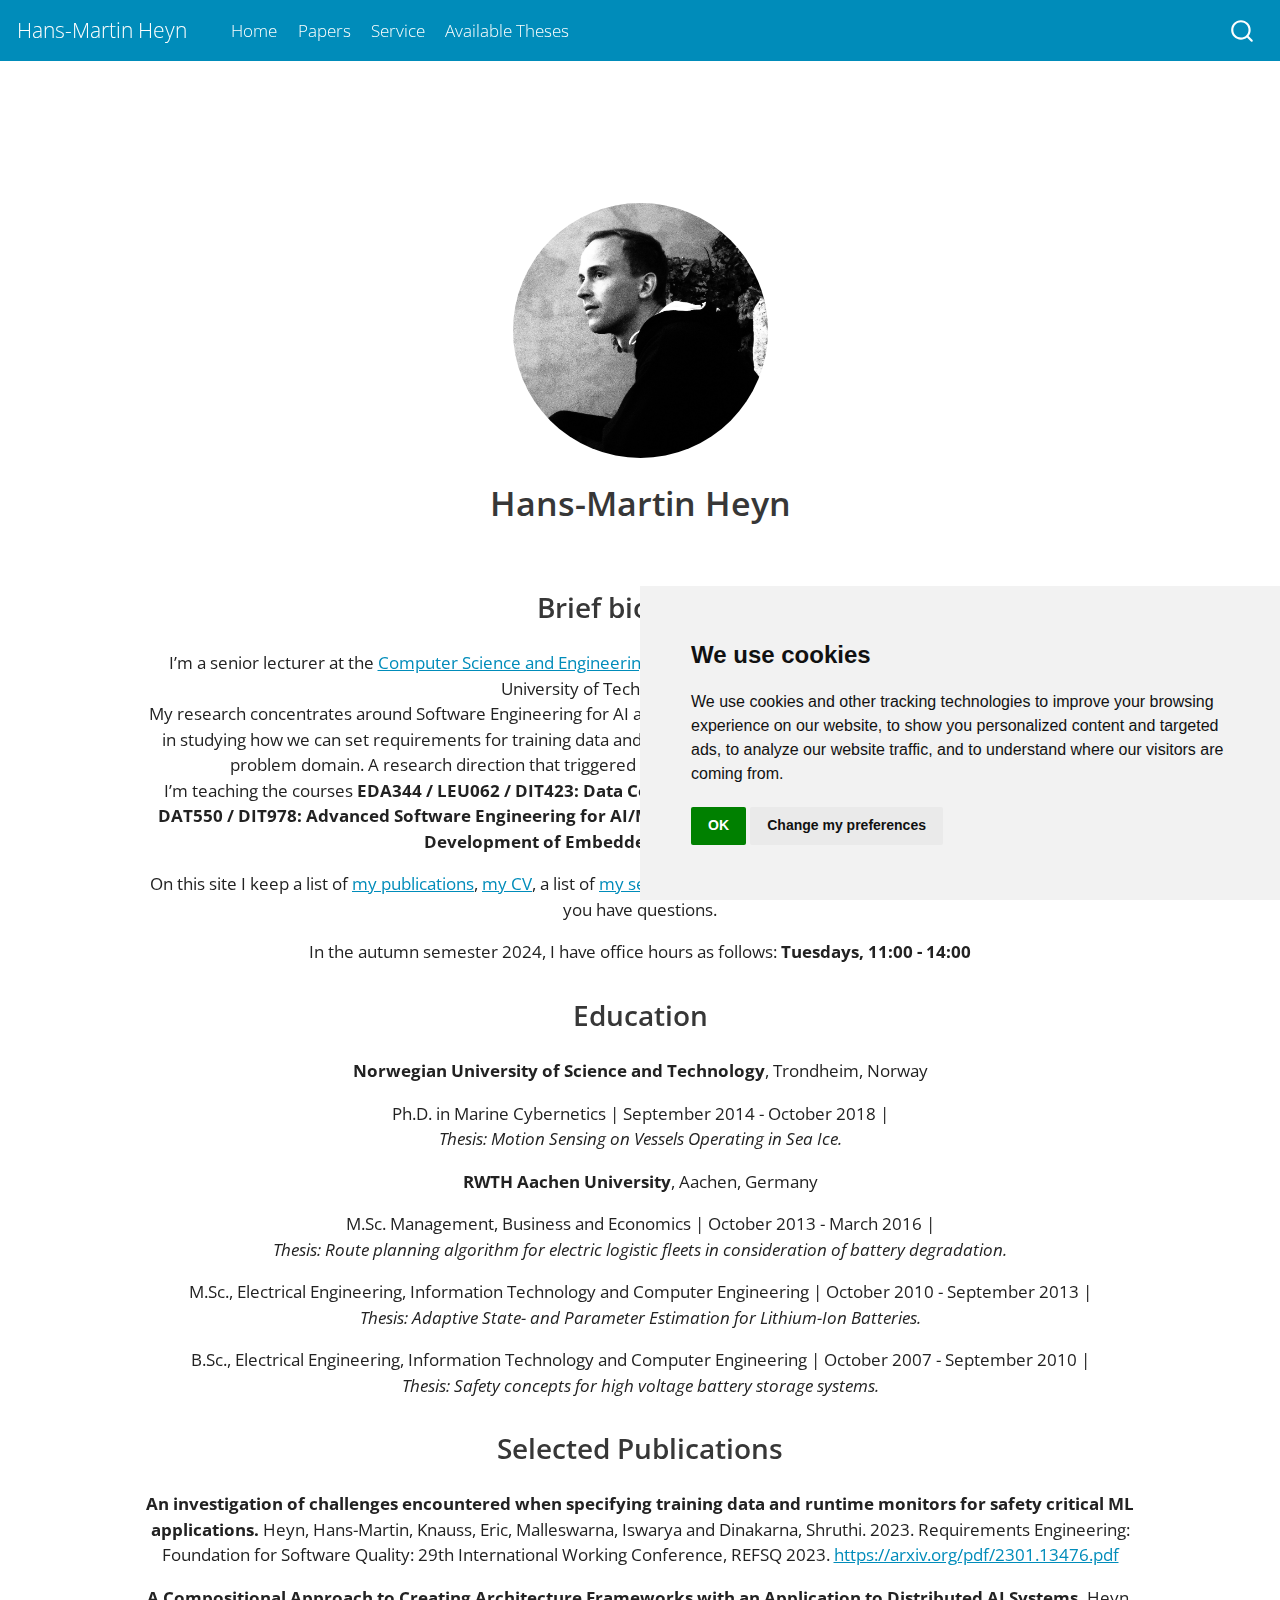
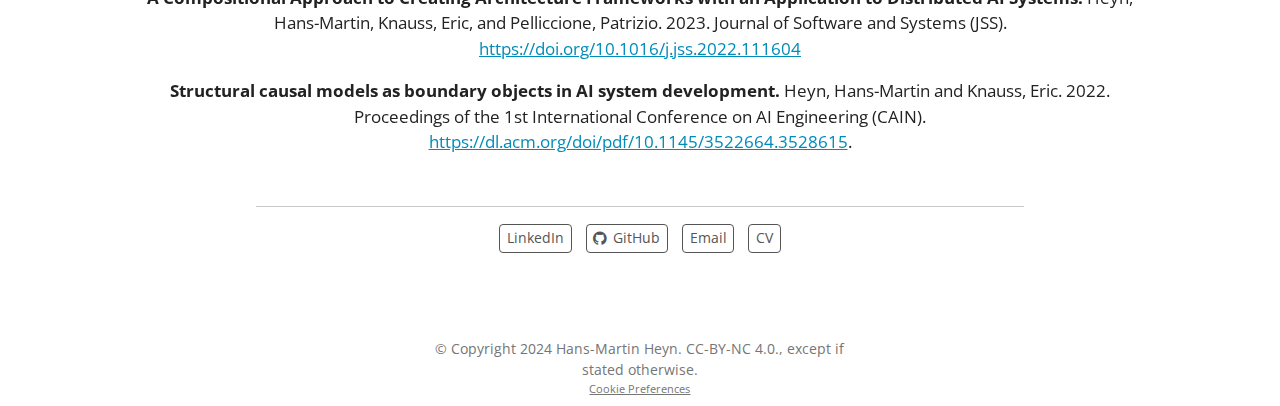
==== commit 7a6e78a9: "update webpage" ====
--- a/index.html
+++ b/index.html
@@ -2,7 +2,7 @@
 <html xmlns="http://www.w3.org/1999/xhtml" lang="en" xml:lang="en"><head>
 
 <meta charset="utf-8">
-<meta name="generator" content="quarto-1.3.361">
+<meta name="generator" content="quarto-1.3.353">
 
 <meta name="viewport" content="width=device-width, initial-scale=1.0, user-scalable=yes">
 
@@ -56,8 +56,7 @@
     "search-more-matches-text": "more matches in this document",
     "search-clear-button-title": "Clear",
     "search-detached-cancel-button-title": "Cancel",
-    "search-submit-button-title": "Submit",
-    "search-label": "Search"
+    "search-submit-button-title": "Submit"
   }
 }</script>
 
@@ -148,9 +147,9 @@
 <div class="column-page">
 <section id="brief-biography" class="level2">
 <h2 data-anchor-id="brief-biography">Brief biography</h2>
-<p>I’m a senior lecturer at the <a href="https://www.gu.se/en/computer-science-engineering">Computer Science and Engineering Department</a> of the University of Gothenburg and Chalmers University of Technology in Sweden.<br> My research concentrates around Software Engineering for AI and distributed cyber-physical systems. I’m especially interested in studying how we can set requirements for training data and data at runtime based on prior knowledge we have about the problem domain. A research direction that triggered my interest for achieving this aim is causal modelling.<br> I’m teaching the courses <strong>EDA344 / LEU062 / DIT423: Data Communication</strong>, <strong>DAT257 / DIT257: Agile Software Project Management</strong>, and <strong>DAT550 / DIT978: Advanced Software Engineering for AI/ML-Enabled Systems</strong>. I’m also giving guest lectures in <strong>DIT633: Development of Embedded and Real-Time Systems</strong>.</p>
+<p>I’m a senior lecturer at the <a href="https://www.gu.se/en/computer-science-engineering">Computer Science and Engineering Department</a> of the University of Gothenburg and Chalmers University of Technology in Sweden.<br> My research concentrates around Software Engineering for AI and distributed cyber-physical systems. I’m especially interested in studying how we can set requirements for training data and data at runtime based on prior knowledge we have about the problem domain. A research direction that triggered my interest for achieving this aim is causal modelling.<br> I’m teaching the courses <strong>EDA344 / LEU062 / DIT423: Data Communication</strong>, <strong>DIT356 / Distributed Systems Project</strong>, and <strong>DAT550 / DIT978: Advanced Software Engineering for AI/ML-Enabled Systems</strong>. I’m also giving guest lectures in <strong>DIT633: Development of Embedded and Real-Time Systems</strong>.</p>
 <p>On this site I keep a list of <a href="papers">my publications</a>, <a href="cv.pdf">my CV</a>, a list of <a href="service">my services</a> and <a href="theses">a list of theses I supervise</a>. Feel free to contact me if you have questions.</p>
-<p>In the autumn semester 2024, I have office hours as follows: <strong>Tuesdays, 11:00 - 14:00 (between 12:00 - 12:30 you might find me in the lunch room)</strong></p>
+<p>In the autumn semester 2024, I have office hours as follows: <strong>Tuesdays, 11:00 - 14:00</strong></p>
 </section>
 <section id="education" class="level2">
 <h2 data-anchor-id="education">Education</h2>
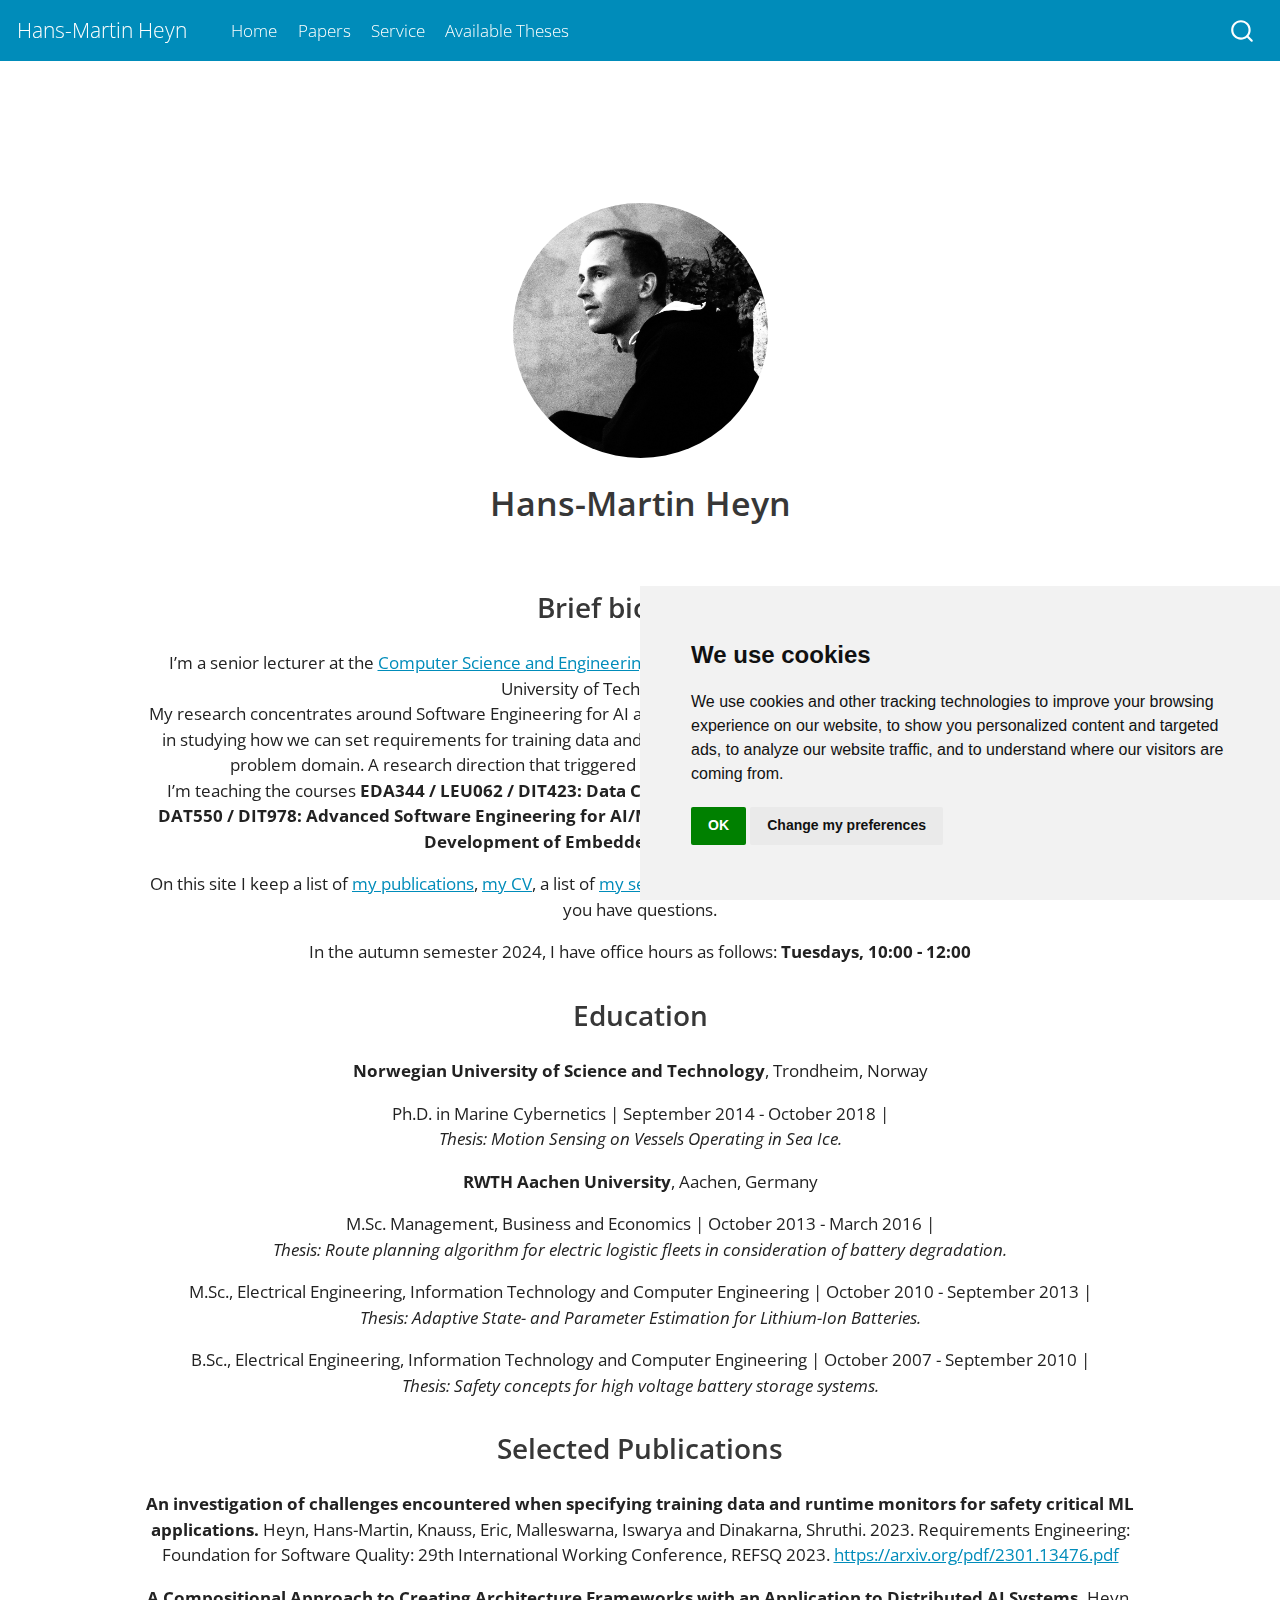
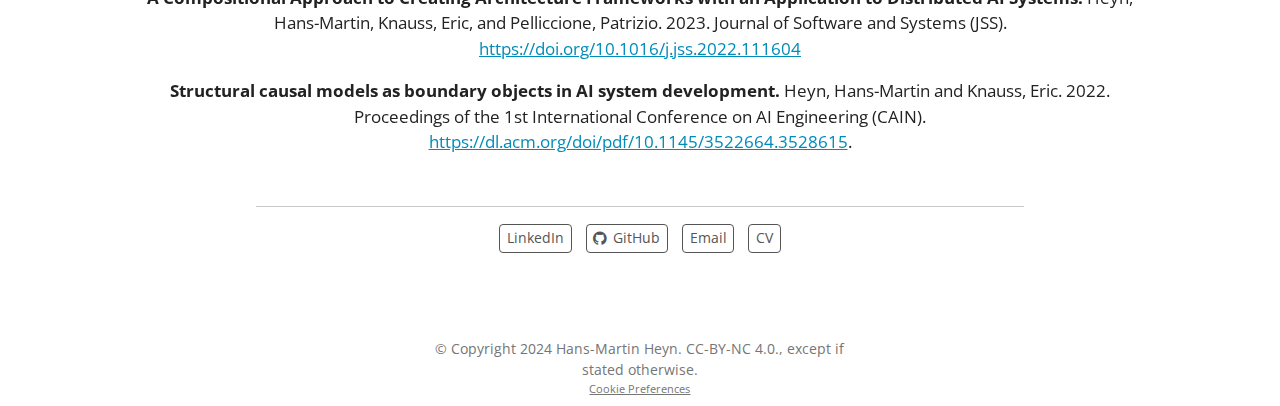
==== commit 350c609c: "Updated opening hours" ====
--- a/index.html
+++ b/index.html
@@ -147,9 +147,9 @@
 <div class="column-page">
 <section id="brief-biography" class="level2">
 <h2 data-anchor-id="brief-biography">Brief biography</h2>
-<p>I’m a senior lecturer at the <a href="https://www.gu.se/en/computer-science-engineering">Computer Science and Engineering Department</a> of the University of Gothenburg and Chalmers University of Technology in Sweden.<br> My research concentrates around Software Engineering for AI and distributed cyber-physical systems. I’m especially interested in studying how we can set requirements for training data and data at runtime based on prior knowledge we have about the problem domain. A research direction that triggered my interest for achieving this aim is causal modelling.<br> I’m teaching the courses <strong>EDA344 / LEU062 / DIT423: Data Communication</strong>, <strong>DIT356 / Distributed Systems Project</strong>, and <strong>DAT550 / DIT978: Advanced Software Engineering for AI/ML-Enabled Systems</strong>. I’m also giving guest lectures in <strong>DIT633: Development of Embedded and Real-Time Systems</strong>.</p>
+<p>I’m a senior lecturer at the <a href="https://www.gu.se/en/computer-science-engineering">Computer Science and Engineering Department</a> of the University of Gothenburg and Chalmers University of Technology in Sweden.<br> My research concentrates around Software Engineering for AI and distributed cyber-physical systems. I’m especially interested in studying how we can set requirements for training data and data at runtime based on prior knowledge we have about the problem domain. A research direction that triggered my interest for achieving this aim is causal modelling.<br> I’m teaching the courses <strong>EDA344 / LEU062 / DIT423: Data Communication</strong>, <strong>DIT356: Distributed Systems Project</strong>, and <strong>DAT550 / DIT978: Advanced Software Engineering for AI/ML-Enabled Systems</strong>. I’m also giving guest lectures in <strong>DIT633: Development of Embedded and Real-Time Systems</strong>.</p>
 <p>On this site I keep a list of <a href="papers">my publications</a>, <a href="cv.pdf">my CV</a>, a list of <a href="service">my services</a> and <a href="theses">a list of theses I supervise</a>. Feel free to contact me if you have questions.</p>
-<p>In the autumn semester 2024, I have office hours as follows: <strong>Tuesdays, 11:00 - 14:00</strong></p>
+<p>In the autumn semester 2024, I have office hours as follows: <strong>Tuesdays, 10:00 - 12:00</strong></p>
 </section>
 <section id="education" class="level2">
 <h2 data-anchor-id="education">Education</h2>
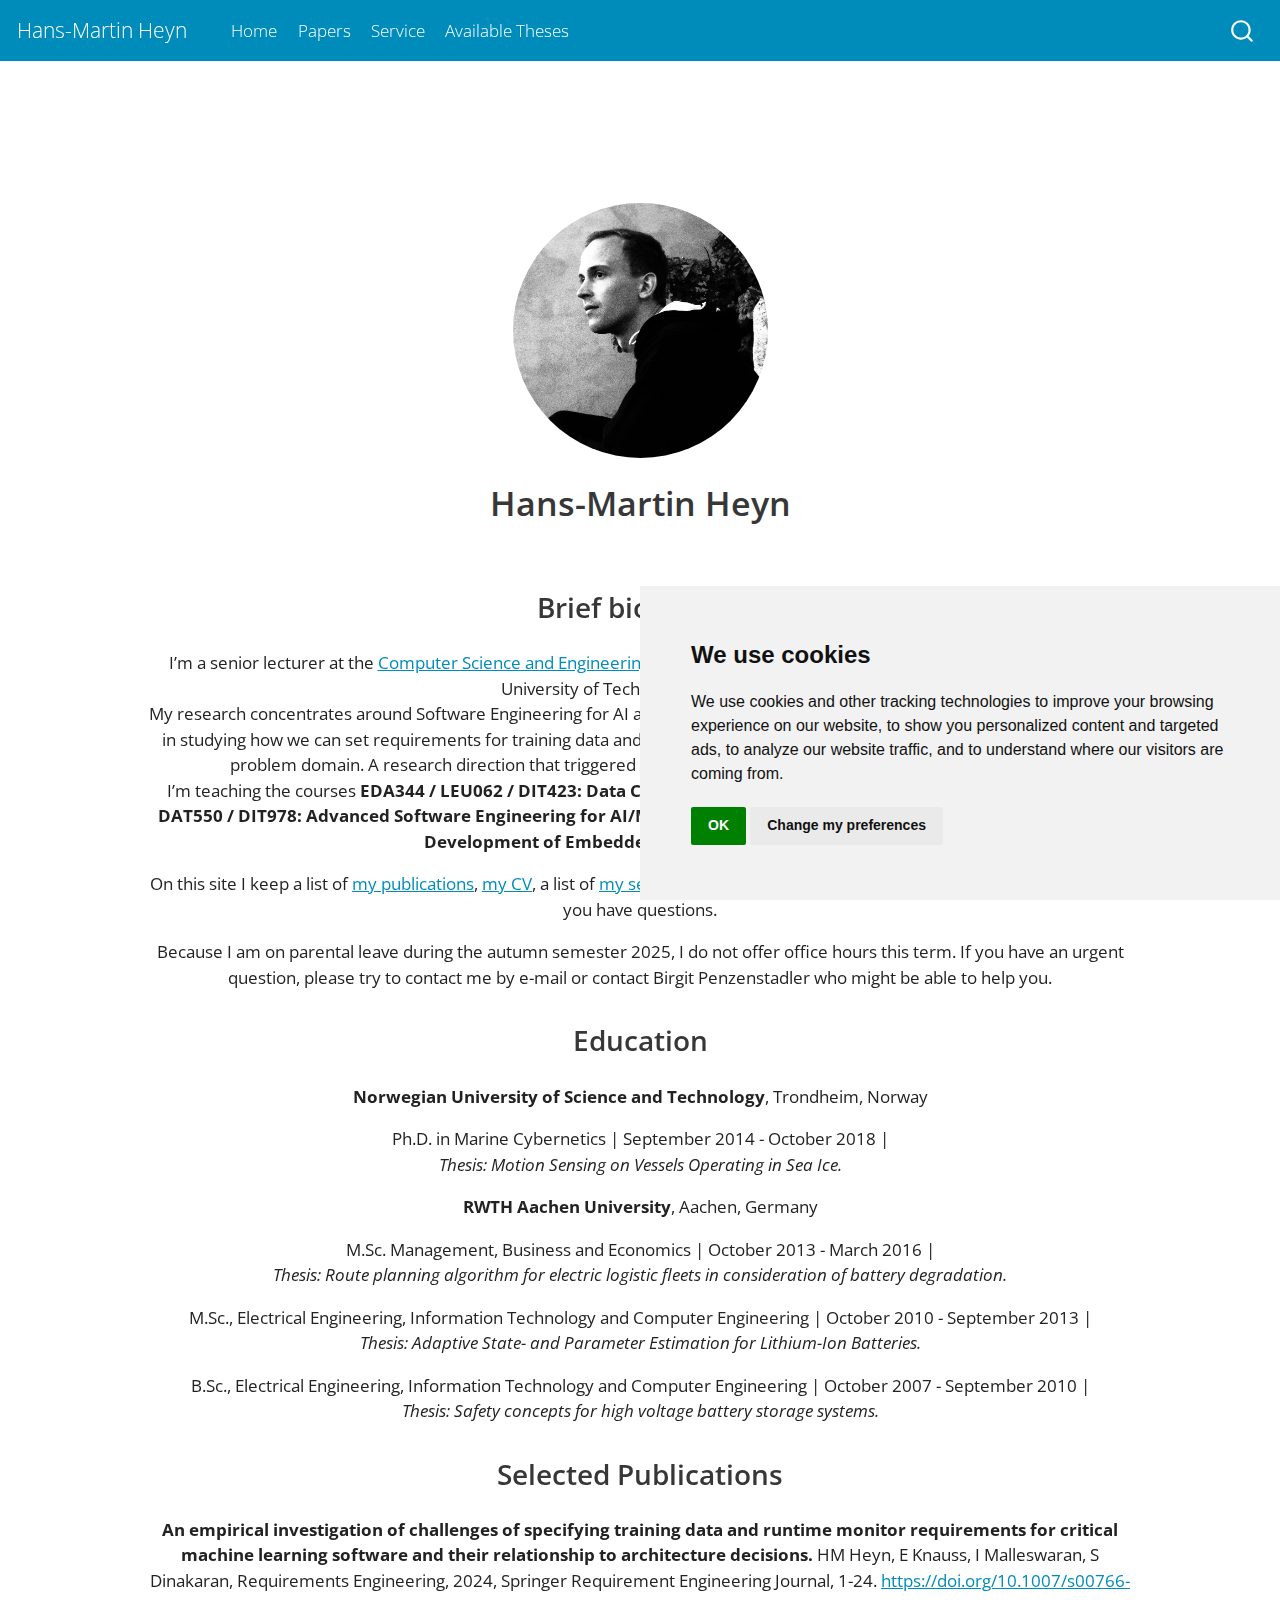
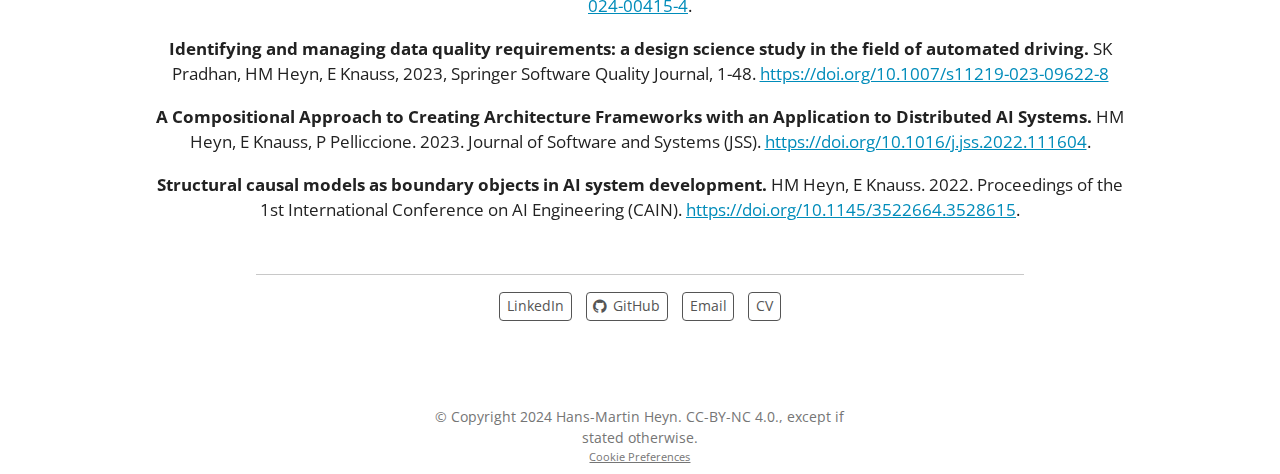
==== commit 36773e3a: "Updated publications" ====
--- a/index.html
+++ b/index.html
@@ -149,7 +149,7 @@
 <h2 data-anchor-id="brief-biography">Brief biography</h2>
 <p>I’m a senior lecturer at the <a href="https://www.gu.se/en/computer-science-engineering">Computer Science and Engineering Department</a> of the University of Gothenburg and Chalmers University of Technology in Sweden.<br> My research concentrates around Software Engineering for AI and distributed cyber-physical systems. I’m especially interested in studying how we can set requirements for training data and data at runtime based on prior knowledge we have about the problem domain. A research direction that triggered my interest for achieving this aim is causal modelling.<br> I’m teaching the courses <strong>EDA344 / LEU062 / DIT423: Data Communication</strong>, <strong>DIT356: Distributed Systems Project</strong>, and <strong>DAT550 / DIT978: Advanced Software Engineering for AI/ML-Enabled Systems</strong>. I’m also giving guest lectures in <strong>DIT633: Development of Embedded and Real-Time Systems</strong>.</p>
 <p>On this site I keep a list of <a href="papers">my publications</a>, <a href="cv.pdf">my CV</a>, a list of <a href="service">my services</a> and <a href="theses">a list of theses I supervise</a>. Feel free to contact me if you have questions.</p>
-<p>In the autumn semester 2024, I have office hours as follows: <strong>Tuesdays, 10:00 - 12:00</strong></p>
+<p>Because I am on parental leave during the autumn semester 2025, I do not offer office hours this term. If you have an urgent question, please try to contact me by e-mail or contact Birgit Penzenstadler who might be able to help you.</p>
 </section>
 <section id="education" class="level2">
 <h2 data-anchor-id="education">Education</h2>
@@ -164,9 +164,10 @@
 </section>
 <section id="selected-publications" class="level2">
 <h2 data-anchor-id="selected-publications">Selected Publications</h2>
-<p><strong>An investigation of challenges encountered when specifying training data and runtime monitors for safety critical ML applications.</strong> Heyn, Hans-Martin, Knauss, Eric, Malleswarna, Iswarya and Dinakarna, Shruthi. 2023. Requirements Engineering: Foundation for Software Quality: 29th International Working Conference, REFSQ 2023. <a href="https://arxiv.org/pdf/2301.13476.pdf">https://arxiv.org/pdf/2301.13476.pdf</a></p>
-<p><strong>A Compositional Approach to Creating Architecture Frameworks with an Application to Distributed AI Systems.</strong> Heyn, Hans-Martin, Knauss, Eric, and Pelliccione, Patrizio. 2023. Journal of Software and Systems (JSS). <a href="https://doi.org/10.1016/j.jss.2022.111604">https://doi.org/10.1016/j.jss.2022.111604</a></p>
-<p><strong>Structural causal models as boundary objects in AI system development.</strong> Heyn, Hans-Martin and Knauss, Eric. 2022. Proceedings of the 1st International Conference on AI Engineering (CAIN). <a href="https://dl.acm.org/doi/pdf/10.1145/3522664.3528615">https://dl.acm.org/doi/pdf/10.1145/3522664.3528615</a>.</p>
+<p><strong>An empirical investigation of challenges of specifying training data and runtime monitor requirements for critical machine learning software and their relationship to architecture decisions.</strong> HM Heyn, E Knauss, I Malleswaran, S Dinakaran, Requirements Engineering, 2024, Springer Requirement Engineering Journal, 1-24. <a href="https://doi.org/10.1007/s00766-024-00415-4">https://doi.org/10.1007/s00766-024-00415-4</a>.</p>
+<p><strong>Identifying and managing data quality requirements: a design science study in the field of automated driving.</strong> SK Pradhan, HM Heyn, E Knauss, 2023, Springer Software Quality Journal, 1-48. <a href="https://doi.org/10.1007/s11219-023-09622-8">https://doi.org/10.1007/s11219-023-09622-8</a></p>
+<p><strong>A Compositional Approach to Creating Architecture Frameworks with an Application to Distributed AI Systems.</strong> HM Heyn, E Knauss, P Pelliccione. 2023. Journal of Software and Systems (JSS). <a href="https://doi.org/10.1016/j.jss.2022.111604">https://doi.org/10.1016/j.jss.2022.111604</a>.</p>
+<p><strong>Structural causal models as boundary objects in AI system development.</strong> HM Heyn, E Knauss. 2022. Proceedings of the 1st International Conference on AI Engineering (CAIN). <a href="https://doi.org/10.1145/3522664.3528615">https://doi.org/10.1145/3522664.3528615</a>.</p>
 </section>
 </div>
 
